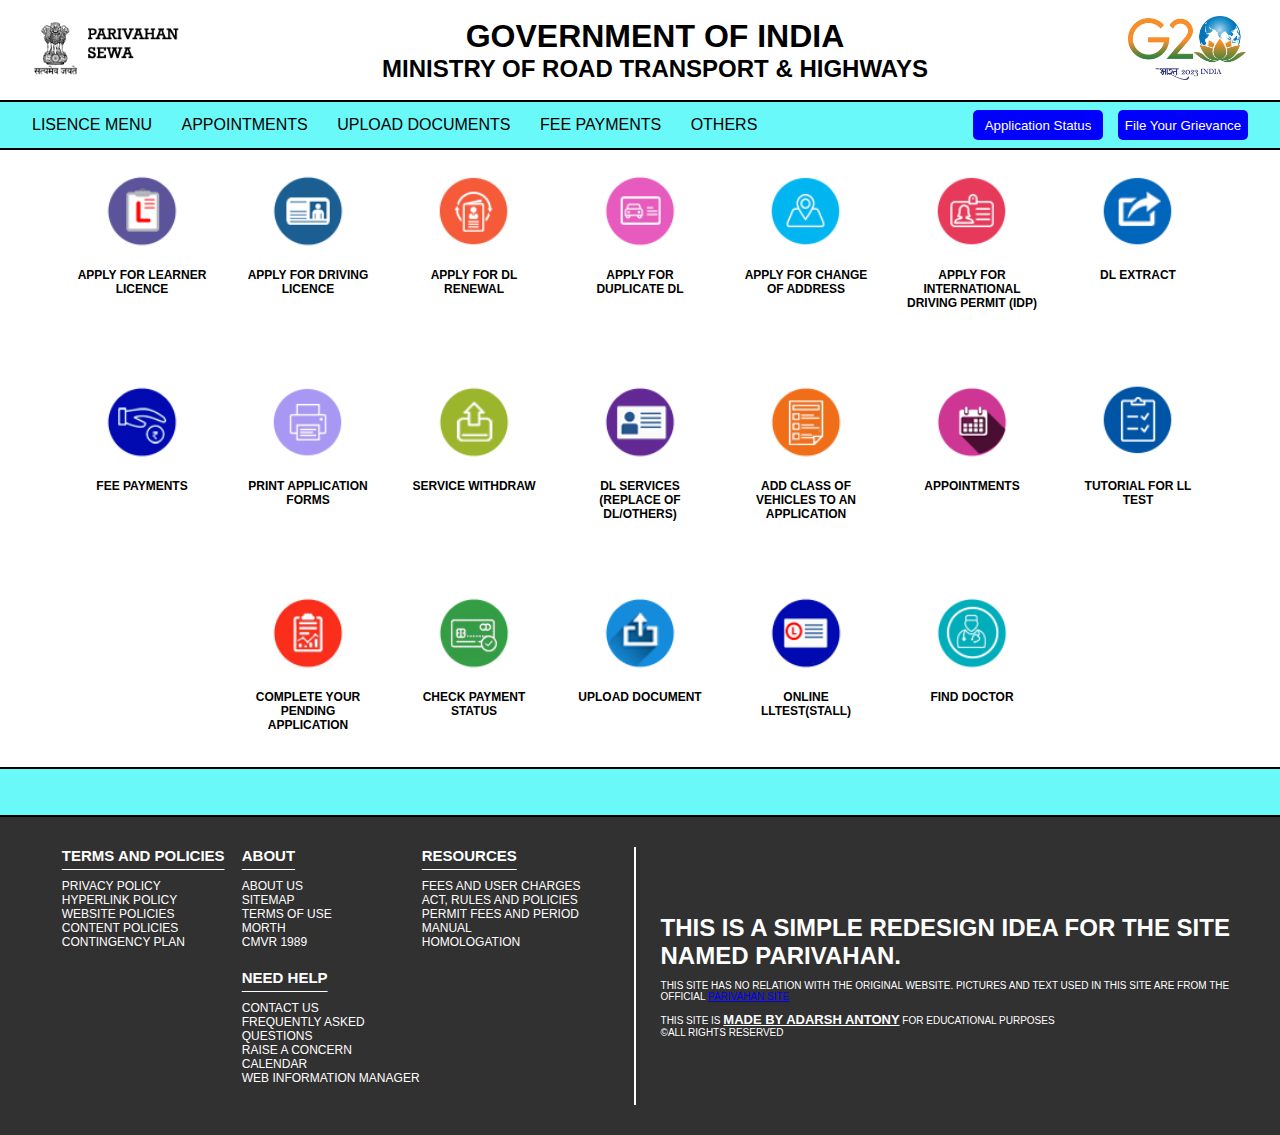
==== license.html @ a5e76af0 "New page" ====
<!DOCTYPE html>
<html lang="en">

<head>
    <meta charset="UTF-8">
    <meta name="viewport" content="width=device-width, initial-scale=1.0">
    <link rel="stylesheet" href="license.css">
    <title>Dashboard</title>
</head>

<body>
    <!--TITLE-->
    <header>
        <div class="headertitle">
            <div class="titleimgleft">
                <img src="images/logo-parivahan-sewa.png" alt="home">
            </div>
            <div class="titletext">
                <h1>Government of India</h1>
                <h2>MINISTRY OF ROAD TRANSPORT & HIGHWAYS</h2>
            </div>
            <div class="titleimgright">
                <img src="images/g20-logo.png" alt="g20-logo">
            </div>
        </div>
    </header>
    <main>
        <!--Navbar-->
        <nav>
            <div class="navitems">
                <div class="navlinks">
                    <a href="#">Lisence Menu</a>
                    <a href="#">Appointments</a>
                    <a href="#">Upload Documents</a>
                    <a href="#">Fee Payments</a>
                    <a href="#">Others</a>
                </div>
                <div class="rightnavcontents">
                    <button>Application Status</button>
                    <button>File Your Grievance</button>
                </div>
            </div>
        </nav>

        <section>
            <div class="dashboard">

                <div class="card">
                    <div class="cardimg">
                        <img src="images/license-section/LL4.png" alt="Apply for Learner Licence">
                    </div>
                    <div class="cardtextarea">
                        <h2>Apply for Learner Licence</h2>
                    </div>
                </div>

                <div class="card">
                    <div class="cardimg">
                        <img src="images/license-section/driving-icon.png" alt="Apply for Driving Licence">
                    </div>
                    <div class="cardtextarea">
                        <h2>Apply for Driving Licence</h2>
                    </div>
                </div>

                <div class="card">
                    <div class="cardimg">
                        <img src="images/license-section/renewal-icon.png" alt="Apply for DL Renewal">
                    </div>
                    <div class="cardtextarea">
                        <h2>Apply for DL Renewal</h2>
                    </div>
                </div>

                <div class="card">
                    <div class="cardimg">
                        <img src="images/license-section/NCL1.png" alt="Apply for Duplicate DL">
                    </div>
                    <div class="cardtextarea">
                        <h2>Apply for Duplicate DL</h2>
                    </div>
                </div>

                <div class="card">
                    <div class="cardimg">
                        <img src="images/license-section/CA.png" alt="Apply for Change of Address">
                    </div>
                    <div class="cardtextarea">
                        <h2>Apply for Change of Address</h2>
                    </div>
                </div>

                <div class="card">
                    <div class="cardimg">
                        <img src="images/license-section/IDP.png" alt="IDP">
                    </div>
                    <div class="cardtextarea">
                        <h2>Apply for International Driving Permit (IDP)</h2>
                    </div>
                </div>

                <div class="card">
                    <div class="cardimg">
                        <img src="images/license-section/ex.png" alt="DL Extract">
                    </div>
                    <div class="cardtextarea">
                        <h2>DL Extract</h2>
                    </div>
                </div>

                <div class="card">
                    <div class="cardimg">
                        <img src="images/license-section/payment-icon3.png" alt="Fee Payments">
                    </div>
                    <div class="cardtextarea">
                        <h2>Fee Payments</h2>
                    </div>
                </div>

                <div class="card">
                    <div class="cardimg">
                        <img src="images/license-section/print.png" alt="Print">
                    </div>
                    <div class="cardtextarea">
                        <h2>Print Application Forms</h2>
                    </div>
                </div>

                <div class="card">
                    <div class="cardimg">
                        <img src="images/license-section/withdrew-icon1.png" alt="Service Withdraw">
                    </div>
                    <div class="cardtextarea">
                        <h2>Service Withdraw</h2>
                    </div>
                </div>

                <div class="card">
                    <div class="cardimg">
                        <img src="images/license-section/dlservice-icon.png" alt="DL Services">
                    </div>
                    <div class="cardtextarea">
                        <h2>DL Services (Replace of DL/Others)</h2>
                    </div>
                </div>

                <div class="card">
                    <div class="cardimg">
                        <img src="images/license-section/camp-icon.png" alt="Add Class of Vehicles">
                    </div>
                    <div class="cardtextarea">
                        <h2>Add Class of Vehicles to an Application</h2>
                    </div>
                </div>

                <div class="card">
                    <div class="cardimg">
                        <img src="images/license-section/slot-icon.png" alt="Appointments">
                    </div>
                    <div class="cardtextarea">
                        <h2>Appointments</h2>
                    </div>
                </div>

                <div class="card">
                    <div class="cardimg">
                        <img src="images/license-section/testingpass-icon.png" alt="Tutorial for LL Test">
                    </div>
                    <div class="cardtextarea">
                        <h2>Tutorial for LL Test</h2>
                    </div>
                </div>

                <div class="card">
                    <div class="cardimg">
                        <img src="images/license-section/status-icon3.png" alt="Complete your Pending Application">
                    </div>
                    <div class="cardtextarea">
                        <h2>Complete your Pending Application</h2>
                    </div>
                </div>

                <div class="card">
                    <div class="cardimg">
                        <img src="images/license-section/feepay-icon2.png" alt="Payment Status">
                    </div>
                    <div class="cardtextarea">
                        <h2>Check Payment Status</h2>
                    </div>
                </div>

                <div class="card">
                    <div class="cardimg">
                        <img src="images/license-section/upload-icon.png" alt="Upload Document">
                    </div>
                    <div class="cardtextarea">
                        <h2>Upload Document</h2>
                    </div>
                </div>

                <div class="card">
                    <div class="cardimg">
                        <img src="images/license-section/LLTest.png" alt="Online LLTest(STALL)">
                    </div>
                    <div class="cardtextarea">
                        <h2>Online LLTest(STALL)</h2>
                    </div>
                </div>

                <div class="card">
                    <div class="cardimg">
                        <img src="images/license-section/doctor.png" alt="Find Doctor">
                    </div>
                    <div class="cardtextarea">
                        <h2>Find Doctor</h2>
                    </div>
                </div>

            </div>
        </section>
    </main>
    <footer>
        <div class="bluediv"></div>
        <div class="footerdiv">
            <div class="footercontents">
                <div class="footersection">
                    <h3>Terms and Policies</h3>
                    <p>Privacy Policy</p>
                    <p>Hyperlink Policy</p>
                    <p>Website Policies</p>
                    <p>Content Policies</p>
                    <p>Contingency Plan</p>
                </div>
                <div class="footersection">
                    <h3>About</h3>
                    <p>About Us</p>
                    <p>Sitemap</p>
                    <p>Terms of Use</p>
                    <p>MoRTH</p>
                    <p>CMVR 1989</p>
                </div>
                <div class="footersection">
                    <h3>Resources</h3>
                    <p>Fees and User Charges</p>
                    <p>Act, Rules and Policies</p>
                    <p>Permit Fees and Period</p>
                    <p>Manual</p>
                    <p>Homologation</p>
                </div>
                <div class="footersection">
                    <h3>Need Help</h3>
                    <p>Contact Us</p>
                    <p>Frequently Asked Questions</p>
                    <p>Raise a concern</p>
                    <p>Calendar</p>
                    <p>Web Information Manager</p>
                </div>
            </div>
            <hr>

            <!--Page Credits-->
            <div class="credits">
                <h2>This is a simple redesign idea for the site named Parivahan.</h2>
                <p>This site has no relation with the original website. Pictures and text used in this site are from the
                    official <a href="https://parivahan.gov.in/parivahan/">parivahan site</a></p>
                <p>This site is <b>Made by Adarsh Antony</b> for Educational purposes <br> &copy;All Rights Reserved</p>
            </div>
        </div>

    </footer>
</body>

</html>
---- license.css ----
* {
    border: 0;
    margin: 0;
    padding: 0;
    box-sizing: border-box;
    font-family: 'Franklin Gothic Medium', 'Arial Narrow', Arial, sans-serif;
}

body {
    background-color: rgb(222, 215, 215);
    width: 100%;
}

header,
main,
footer {
    max-width: 1920px;
    width: 100%;
    margin: auto;
}

header {
    background-color: white;
}

.headertitle {
    width: 95%;
    min-height: 100px;
    margin: auto;
    display: flex;
    justify-content: space-between;
    align-items: center;
}

.titleimgleft img {
    width: 150px;
}

.titleimgright img {
    width: 120px;
}

.titletext {
    text-align: center;
    text-transform: uppercase;
}

nav {
    display: flex;
    background-color: rgb(106, 249, 249);
    align-items: center;
    min-height: 50px;
    border-top: 2px solid black;
    border-bottom: 2px solid black;
    text-transform: uppercase;
}

.navitems {
    width: 95%;
    margin: auto;
    display: flex;
    justify-content: space-between;
    align-items: center;
}

.navlinks {
    width: 75%;
}

.navlinks a {
    text-decoration: none;
    color: black;
    font-size: 16px;
    padding: 25px 25px 25px 0;
}

.navlinks a:hover {
    cursor: pointer;
    font-size: 17px;
    color: blue;
}

.rightnavcontents {
    display: flex;
    align-items: center;
}

.rightnavcontents button {
    width: 130px;
    height: 30px;
    margin-left: 15px;
    border-radius: 5px;
    background-color: blue;
    color: white;
    border: none;
}

.rightnavcontents button:hover {
    cursor: pointer;
}

section {
    display: flex;
    background-color: white;
    align-items: center;
    text-transform: uppercase;
}

.dashboard {
    width: 95%;
    margin: auto;
    display: flex;
    justify-content: center;
    align-items: center;
    flex-wrap: wrap;
    gap: 1rem;
}

.card {
    font-size: 12px;
    width: 150px;
    min-height: 155px;
    margin:  20px 0;
}

.cardimg {
    width: 80px;
    margin: auto;
}

.cardimg img {
    width: 100%;
}

.cardimg:hover {
    animation: bounce 2s infinite ease-in-out;
    cursor: pointer;
}

.cardtextarea {
    margin-top: 5px;
    padding: 10px;
}

.cardtextarea h2 {
    font-size: 12px;
    text-align: center;
}

.bluediv{
    height: 50px;
    width: 100%;
    background-color: rgb(106, 249, 249);
    border-top: solid 2px black;
    border-bottom: solid 2px black;
}

footer {
    height: auto;
    background-color: rgb(50, 49, 49);
    color: white;
}

.footerdiv {
    height: auto;
    background-color: rgb(50, 49, 49);
    color: white;
    padding: 30px;
    display: flex;
    justify-content: center;

}

.footercontents {
    width: 95%;
    display: flex;
    justify-content: center;
    align-items: center;
    flex-wrap: wrap;
    text-transform: uppercase;
}

.footersection {
    padding-bottom: 20px;
    width: 180px;
    max-width: 180px;
}

.footersection h3 {
    font-size: 15px;
    text-decoration: underline;
    text-underline-offset: 8px;
    padding-bottom: 15px;
}

.footersection p {
    font-weight: lighter;
    font-size: 12px;
}

.credits {
    text-align: left;
    margin-left: 0px;
    min-height: 200px;
    width: 95%;
    border-left: solid 2px white;
    padding-left: 25px;
    align-content: center;
    text-transform: uppercase;
}

.credits p {
    padding-top: 10px;
    font-size: 10px;
}

.credits p>a {
    color: blue;
}

.credits p>b {
    font-size: small;
    text-decoration: underline;
}

.credits p:last-child {
    padding-top: 10px;
}

@keyframes bounce {
    0%   { transform: translateY(0); }
    50%  { transform: translateY(-20px); }
    100% { transform: translateY(0); }
}
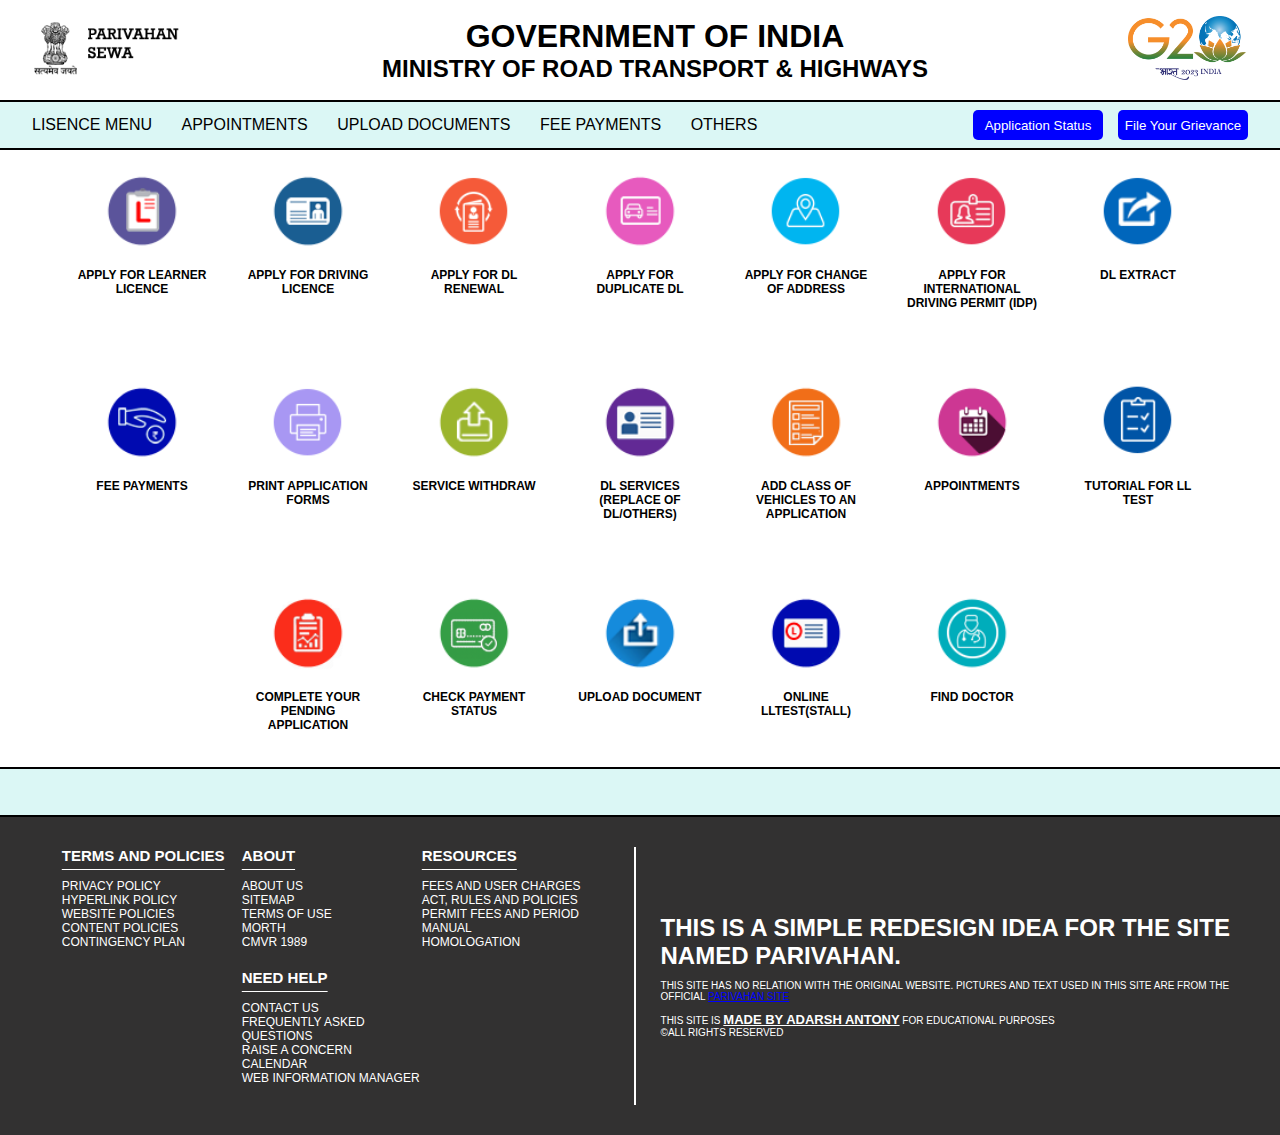
==== commit fa9f2778: "new features" ====
--- a/license.html
+++ b/license.html
@@ -4,6 +4,9 @@
 <head>
     <meta charset="UTF-8">
     <meta name="viewport" content="width=device-width, initial-scale=1.0">
+    <link rel="stylesheet" href="https://cdnjs.cloudflare.com/ajax/libs/font-awesome/6.6.0/css/all.min.css"
+        integrity="sha512-Kc323vGBEqzTmouAECnVceyQqyqdsSiqLQISBL29aUW4U/M7pSPA/gEUZQqv1cwx4OnYxTxve5UMg5GT6L4JJg=="
+        crossorigin="anonymous" referrerpolicy="no-referrer" />
     <link rel="stylesheet" href="license.css">
     <title>Dashboard</title>
 </head>
@@ -13,7 +16,7 @@
     <header>
         <div class="headertitle">
             <div class="titleimgleft">
-                <img src="images/logo-parivahan-sewa.png" alt="home">
+                <img src="images/logo-parivahan-sewa.png" alt="home" onclick="window.location.href='./index.html'">
             </div>
             <div class="titletext">
                 <h1>Government of India</h1>
@@ -27,7 +30,7 @@
     <main>
         <!--Navbar-->
         <nav>
-            <div class="navitems">
+            <div class="navitems" id="navitems">
                 <div class="navlinks">
                     <a href="#">Lisence Menu</a>
                     <a href="#">Appointments</a>
@@ -40,6 +43,7 @@
                     <button>File Your Grievance</button>
                 </div>
             </div>
+            <i class="fa fa-solid fa-bars" id="menubar" aria-hidden="true"></i>
         </nav>
 
         <section>
@@ -266,8 +270,25 @@
                 <p>This site is <b>Made by Adarsh Antony</b> for Educational purposes <br> &copy;All Rights Reserved</p>
             </div>
         </div>
-
     </footer>
+
+    <script lang="text/javascript">
+        const menuBar = document.getElementById("menubar");
+        const navitemsSection = document.getElementById("navitems");
+
+        menuBar.addEventListener("click", () => {
+            if (menuBar.classList.contains("fa-bars")) {
+                menuBar.classList.remove("fa-bars");
+                navitemsSection.classList.add("displaymenu");
+                menuBar.classList.add("fa-times");
+            } else {
+                menuBar.classList.remove("fa-times");
+                navitemsSection.classList.remove("displaymenu");
+                menuBar.classList.add("fa-bars");
+            }
+
+        });
+    </script>
 </body>
 
 </html>--- a/license.css
+++ b/license.css
@@ -9,6 +9,11 @@
 body {
     background-color: rgb(222, 215, 215);
     width: 100%;
+    overflow-x: hidden;
+}
+
+#menubar {
+    display: none;
 }
 
 header,
@@ -47,7 +52,7 @@
 
 nav {
     display: flex;
-    background-color: rgb(106, 249, 249);
+    background-color: rgb(219, 247, 245);
     align-items: center;
     min-height: 50px;
     border-top: 2px solid black;
@@ -150,7 +155,7 @@
 .bluediv{
     height: 50px;
     width: 100%;
-    background-color: rgb(106, 249, 249);
+    background-color: rgb(219, 247, 245);
     border-top: solid 2px black;
     border-bottom: solid 2px black;
 }
@@ -231,4 +236,89 @@
     0%   { transform: translateY(0); }
     50%  { transform: translateY(-20px); }
     100% { transform: translateY(0); }
+}
+
+
+@media (max-width: 1026px) {
+
+    nav {
+        position: relative;
+        display: flex;
+        flex-direction: column;
+        align-items: center;
+    }
+
+    .navitems{ 
+        display: none;
+    }
+
+    .displaymenu {
+        display: flex;
+        flex-direction: column;
+        align-items: flex-start;
+        margin-bottom: 20px;
+        padding-left: 20px;
+    }
+
+    .displaymenu .navlinks {
+        display: flex;
+        flex-direction: column;
+    }
+
+    .displaymenu .rightnavcontents {
+        flex-direction: column;
+    }
+    .displaymenu .rightnavcontents button{
+        margin: 0;
+        margin-bottom: 10px;
+    }
+
+    #menubar {
+        text-align: right;
+        display: block;
+        position: absolute;
+        right: 2%;
+        padding-left: 20px;
+        font-size: 25px;
+        padding-top: 10px;
+    }
+
+}
+
+@media (max-width: 823px) {
+
+    .titletext,
+    .titleimgright {
+        display: none;
+    }
+
+    .titleimgleft {
+        justify-content: center;
+        margin: auto;
+    }
+
+    .footerdiv {
+        flex-direction: column;
+        align-items: center;
+    }
+    
+    .footercontents {
+        justify-content: flex-start;
+        padding: 0;
+        margin: 0;
+    }
+    
+    .footersection {
+        padding-bottom: 30px;
+        width: 180px;
+        max-width: 180px;
+    }
+    
+    .credits {
+        margin: 0;
+        border-left: none;
+        border-top: solid 2px white;
+        padding: 0;
+    }
+
 }